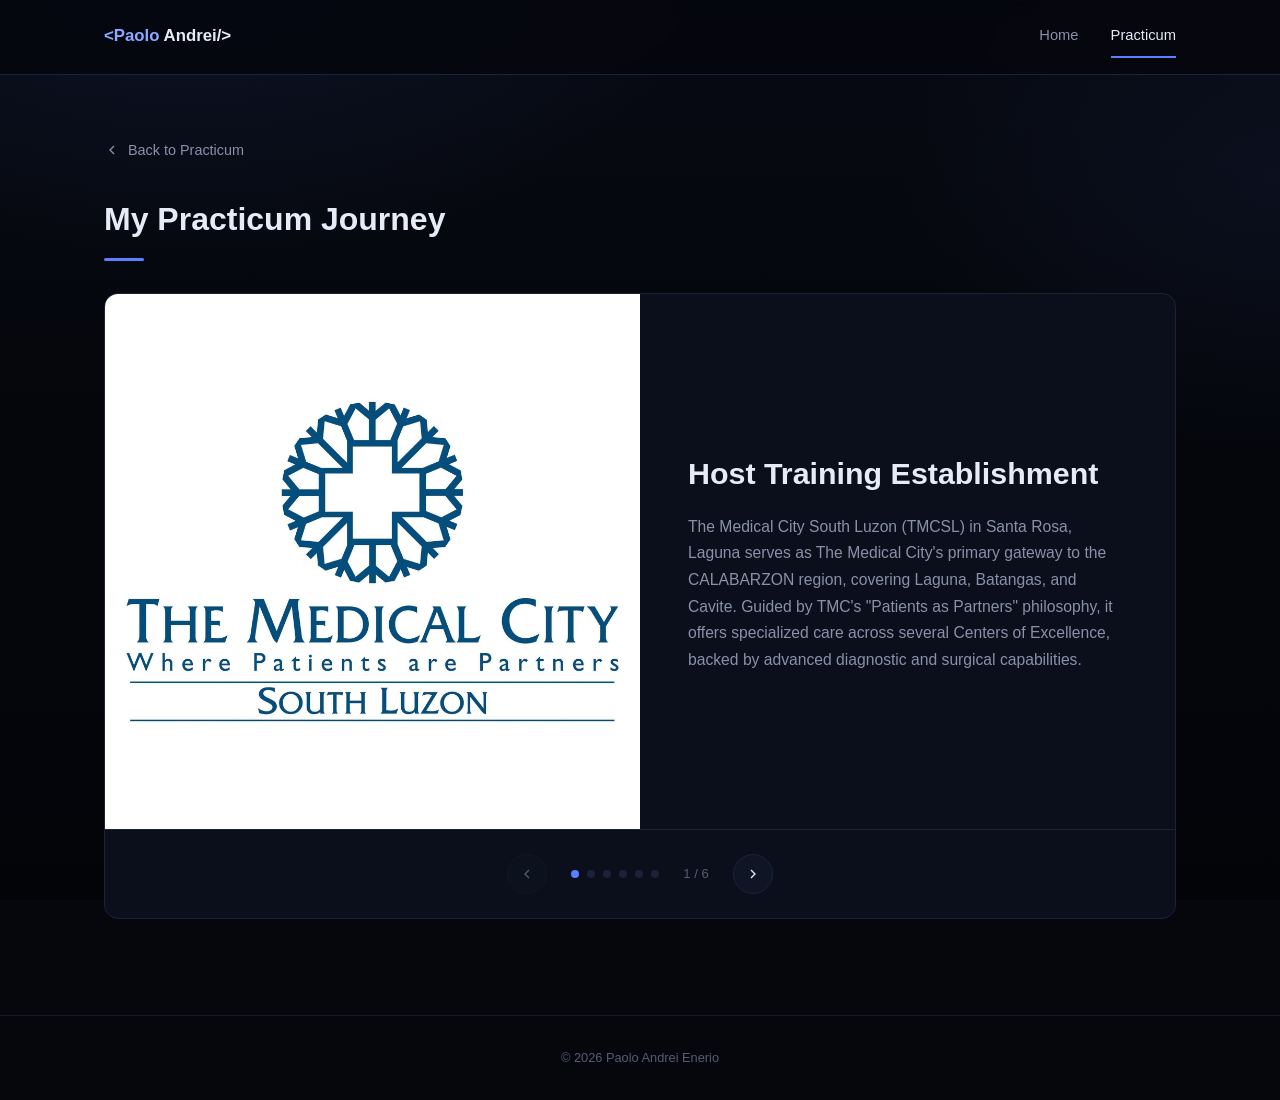
==== practicum-journey.html @ 37e4f236 "Initialize DEV portfolio website" ====
<!DOCTYPE html>
<html lang="en">
<head>
  <meta charset="UTF-8" />
  <meta name="viewport" content="width=device-width, initial-scale=1.0" />
  <title>PAO - Practicum Journey</title>
  <meta name="description" content="A detailed, slide-by-slide walkthrough of Paolo Andrei's practicum experience at The Medical City South Luzon." />
  <link rel="icon type="image/x-icon" href="assets/icons/favicon.svg" />
  <link rel="stylesheet" href="css/style.css" />
  <link rel="stylesheet" href="css/practicum-journey.css" />
  <link rel="stylesheet" href="css/responsive.css" />
</head>
<body>
  <a class="skip-link" href="#main">Skip to content</a>

  <header class="site-header">
    <nav class="nav" aria-label="Primary">
      <span class="nav__brand"><span class="accent">&lt;Paolo</span> Andrei/&gt;</span>
      <button class="nav__toggle" aria-label="Toggle navigation" aria-expanded="false">
        <svg viewBox="0 0 24 24" fill="none" stroke="currentColor" stroke-width="1.8">
          <path d="M4 7h16M4 12h16M4 17h16" />
        </svg>
      </button>
      <div class="nav__tabs">
        <a class="nav__tab" href="index.html">Home</a>
        <a class="nav__tab" href="practicum.html" aria-current="page">Practicum</a>
      </div>
    </nav>
  </header>

  <main id="main">
    <section class="section practicum-journey-section" aria-label="Practicum experience, in detail">
      <div class="container">
        <a class="back-link" href="practicum.html">
          <svg viewBox="0 0 24 24" fill="none" stroke="currentColor" stroke-width="2"><path d="M15 18l-6-6 6-6"/></svg>
          Back to Practicum
        </a>

        <div class="section-label">
          <h1 class="section-label__title">My Practicum Journey</h1>
        </div>

        <div class="slide-deck" id="practicum-slideshow"></div>
      </div>
    </section>
  </main>

  <footer class="site-footer">
    <p>&copy; <span id="year"></span> Paolo Andrei Enerio</p>
  </footer>

  <script type="module">
    import { initNavigation } from "./js/navigation.js";
    import { initPracticumSlideshow } from "./js/practicum-slides.js";
    import { initScrollReveal } from "./js/scroll-reveal.js";

    document.addEventListener("DOMContentLoaded", () => {
      initNavigation();
      initPracticumSlideshow();
      initScrollReveal();
      const yearEl = document.getElementById("year");
      if (yearEl) yearEl.textContent = String(new Date().getFullYear());
    });
  </script>
</body>
</html>
---- css/style.css ----
/* ==========================================================================
   style.css — global design tokens, reset, and shared layout
   ========================================================================== */

:root {
  /* ---- Color ---- */
  --color-bg: #05070d;
  --color-bg-alt: #070a13;
  --color-surface: #0b0f1c;
  --color-surface-alt: #0f1524;
  --color-border: #1a2338;
  --color-border-soft: #131a2a;
  --color-text: #e6ebf7;
  --color-text-muted: #8891a8;
  --color-text-dim: #545d75;
  --color-accent: #5b7fff;
  --color-accent-bright: #8aa9ff;
  --color-accent-dim: #1f2a4d;
  --color-accent-glow: rgba(91, 127, 255, 0.35);

  /* ---- Type ---- */
  --font-heading: -apple-system, BlinkMacSystemFont, "Segoe UI", "Helvetica Neue", Arial,
    sans-serif;
  --font-body: -apple-system, BlinkMacSystemFont, "Segoe UI", Roboto, Helvetica, Arial,
    sans-serif;

  /* ---- Scale ---- */
  --space-1: 0.25rem;
  --space-2: 0.5rem;
  --space-3: 0.75rem;
  --space-4: 1rem;
  --space-6: 1.5rem;
  --space-8: 2rem;
  --space-12: 3rem;
  --space-16: 4rem;
  --space-24: 6rem;

  --radius-sm: 4px;
  --radius-md: 8px;
  --radius-lg: 14px;

  --max-width: 1120px;

  /* ---- Motion ---- */
  --fade-duration: 0.3s;
  --reveal-duration: 0.7s;
}

/* ---- Reset ---- */
*,
*::before,
*::after {
  box-sizing: border-box;
}

html {
  scroll-behavior: smooth;
}

@media (prefers-reduced-motion: reduce) {
  html {
    scroll-behavior: auto;
  }
  *,
  *::before,
  *::after {
    animation-duration: 0.01ms !important;
    animation-iteration-count: 1 !important;
    transition-duration: 0.01ms !important;
    scroll-behavior: auto !important;
  }
}

body {
  margin: 0;
  color: var(--color-text);
  font-family: var(--font-body);
  line-height: 1.6;
  -webkit-font-smoothing: antialiased;
  background-color: var(--color-bg);
  background-image: radial-gradient(
      ellipse 900px 600px at 15% -10%,
      rgba(91, 127, 255, 0.1) 0%,
      transparent 60%
    ),
    radial-gradient(ellipse 700px 500px at 100% 20%, rgba(91, 127, 255, 0.06) 0%, transparent 55%),
    linear-gradient(180deg, var(--color-bg-alt) 0%, var(--color-bg) 40%, #030408 100%);
  background-attachment: fixed;
  background-repeat: no-repeat;
}

img {
  max-width: 100%;
  display: block;
}

a {
  color: inherit;
  text-decoration: none;
}

ul {
  margin: 0;
  padding: 0;
  list-style: none;
}

h1, h2, h3, h4, p {
  margin: 0;
}

button {
  font: inherit;
  color: inherit;
  cursor: pointer;
}

svg {
  display: block;
}

:focus-visible {
  outline: 2px solid var(--color-accent-bright);
  outline-offset: 2px;
  border-radius: var(--radius-sm);
}

/* ---- Layout helpers ---- */
.container {
  max-width: var(--max-width);
  margin: 0 auto;
  padding: 0 var(--space-6);
}

.section {
  padding: var(--space-24) 0;
  border-top: 1px solid var(--color-border-soft);
}

.section:first-of-type {
  border-top: none;
}

/* ---- Scroll-reveal ---- */
.section.reveal-pending {
  opacity: 0;
  transform: translateY(28px);
  transition: opacity var(--reveal-duration) ease, transform var(--reveal-duration) ease;
}

.section.reveal-pending.is-visible {
  opacity: 1;
  transform: translateY(0);
}

.section-label {
  margin-bottom: var(--space-8);
  display: flex;
  align-items: center;
  justify-content: space-between;
  gap: var(--space-4);
  flex-wrap: wrap;
}

.section-label__title {
  font-family: var(--font-heading);
  font-size: clamp(1.5rem, 2.5vw, 2rem);
  font-weight: 700;
  color: var(--color-text);
  position: relative;
  padding-bottom: var(--space-4);
}

.section-label__title::after {
  content: "";
  position: absolute;
  left: 0;
  bottom: 0;
  width: 40px;
  height: 3px;
  border-radius: 2px;
  background: var(--color-accent);
}

/* ---- Top navigation ---- */
.site-header {
  position: sticky;
  top: 0;
  z-index: 100;
  background: rgba(5, 7, 13, 0.85);
  backdrop-filter: blur(8px);
  border-bottom: 1px solid var(--color-border);
}

.nav {
  display: flex;
  align-items: center;
  justify-content: space-between;
  padding: var(--space-4) var(--space-6);
  max-width: var(--max-width);
  margin: 0 auto;
}

.nav__brand {
  font-family: var(--font-heading);
  font-weight: 700;
  font-size: 1.05rem;
  color: var(--color-text);
  white-space: nowrap;
}

.nav__brand .accent {
  color: var(--color-accent-bright);
}

.nav__tabs {
  display: flex;
  gap: var(--space-8);
}

.nav__tab {
  font-family: var(--font-heading);
  font-size: 0.92rem;
  font-weight: 500;
  padding: var(--space-2) 0;
  color: var(--color-text-muted);
  border-bottom: 2px solid transparent;
  transition: color 0.15s ease, border-color 0.15s ease;
}

.nav__tab:hover {
  color: var(--color-text);
}

.nav__tab[aria-current="page"] {
  color: var(--color-text);
  border-color: var(--color-accent);
}

.nav__toggle {
  display: none;
  background: none;
  border: 1px solid var(--color-border);
  border-radius: var(--radius-sm);
  padding: var(--space-2);
  color: var(--color-text);
}

.nav__toggle svg {
  width: 20px;
  height: 20px;
}

/* ---- Buttons ---- */
.btn {
  display: inline-flex;
  align-items: center;
  gap: var(--space-2);
  font-family: var(--font-heading);
  font-size: 0.9rem;
  padding: var(--space-3) var(--space-6);
  border-radius: var(--radius-sm);
  border: 1px solid var(--color-border);
  color: var(--color-text);
  transition: border-color 0.15s ease, transform 0.15s ease, background 0.15s ease;
}

.btn:hover {
  border-color: var(--color-accent);
  transform: translateY(-1px);
}

.btn--primary {
  background: var(--color-accent);
  border-color: var(--color-accent);
  color: #04060c;
  font-weight: 600;
}

.btn--primary:hover {
  background: var(--color-accent-bright);
  border-color: var(--color-accent-bright);
}

.btn svg {
  width: 16px;
  height: 16px;
}

/* ---- Footer ---- */
.site-footer {
  border-top: 1px solid var(--color-border-soft);
  padding: var(--space-8) 0;
  text-align: center;
}

.site-footer p {
  font-family: var(--font-heading);
  font-size: 0.8rem;
  color: var(--color-text-dim);
}

/* ---- Skip link (accessibility) ---- */
.skip-link {
  position: absolute;
  left: -9999px;
  top: 0;
  background: var(--color-accent);
  color: #04060c;
  padding: var(--space-2) var(--space-4);
  z-index: 1000;
  border-radius: var(--radius-sm);
}

.skip-link:focus {
  left: var(--space-4);
  top: var(--space-4);
}

/* ---- Lazy image fade-in ---- */
img[loading="lazy"] {
  opacity: 0;
  transition: opacity 0.4s ease;
}

img.is-loaded {
  opacity: 1;
}
---- css/practicum-journey.css ----
/* ==========================================================================
   practicum-journey.css — the detailed Practicum slideshow
   ========================================================================== */

.practicum-journey-section {
  padding: var(--space-16) 0 var(--space-24);
}

.back-link {
  display: inline-flex;
  align-items: center;
  gap: var(--space-2);
  font-family: var(--font-heading);
  font-size: 0.9rem;
  font-weight: 500;
  color: var(--color-text-muted);
  margin-bottom: var(--space-8);
  transition: color 0.15s ease;
}

.back-link:hover {
  color: var(--color-accent-bright);
}

.back-link svg {
  width: 16px;
  height: 16px;
}

.slide-deck {
  background: var(--color-surface);
  border: 1px solid var(--color-border);
  border-radius: var(--radius-lg);
  overflow: hidden;
}

.slide-deck__viewport {
  position: relative;
  min-height: 480px;
}

.slide-deck__slide {
  display: none;
  grid-template-columns: 1fr 1fr;
  align-items: stretch;
}

.slide-deck__slide.is-active {
  display: grid;
}

.slide-deck__image {
  width: 100%;
  height: 100%;
  object-fit: cover;
  min-height: 280px;
  background: var(--color-bg-alt);
}

.slide-deck__content {
  padding: var(--space-12);
  display: flex;
  flex-direction: column;
  justify-content: center;
  gap: var(--space-4);
}

.slide-deck__eyebrow {
  font-family: var(--font-heading);
  font-size: 0.78rem;
  font-weight: 600;
  letter-spacing: 0.03em;
  text-transform: uppercase;
  color: var(--color-accent-bright);
}

.slide-deck__title {
  font-family: var(--font-heading);
  font-weight: 700;
  font-size: clamp(1.4rem, 3vw, 1.9rem);
  color: var(--color-text);
}

.slide-deck__paragraph {
  color: var(--color-text-muted);
  font-size: 0.98rem;
  line-height: 1.7;
}

.slide-deck__nav {
  display: flex;
  align-items: center;
  justify-content: center;
  gap: var(--space-6);
  padding: var(--space-6);
  border-top: 1px solid var(--color-border);
}

.slide-deck__arrow {
  width: 40px;
  height: 40px;
  border-radius: 50%;
  border: 1px solid var(--color-border);
  background: var(--color-surface-alt);
  color: var(--color-text);
  display: flex;
  align-items: center;
  justify-content: center;
  transition: border-color 0.15s ease, color 0.15s ease, opacity 0.15s ease;
}

.slide-deck__arrow:hover:not(:disabled) {
  border-color: var(--color-accent);
  color: var(--color-accent-bright);
}

.slide-deck__arrow:disabled {
  opacity: 0.35;
  cursor: not-allowed;
}

.slide-deck__arrow svg {
  width: 16px;
  height: 16px;
}

.slide-deck__dots {
  display: flex;
  gap: var(--space-2);
}

.slide-deck__dot {
  width: 8px;
  height: 8px;
  border-radius: 50%;
  background: var(--color-border);
  border: none;
  padding: 0;
}

.slide-deck__dot[aria-current="true"] {
  background: var(--color-accent);
}

.slide-deck__counter {
  font-family: var(--font-heading);
  font-size: 0.82rem;
  color: var(--color-text-dim);
  min-width: 3.5ch;
}
---- css/responsive.css ----
/* ==========================================================================
   responsive.css — tablet and mobile breakpoints
   ========================================================================== */

/* ---- Tablet ---- */
@media (max-width: 900px) {
  .section {
    padding: var(--space-16) 0;
  }
}

/* ---- Mobile ---- */
@media (max-width: 640px) {
  .container {
    padding: 0 var(--space-4);
  }

  .nav__tabs {
    position: fixed;
    top: 57px;
    left: 0;
    right: 0;
    background: var(--color-bg-alt);
    border-bottom: 1px solid var(--color-border);
    flex-direction: column;
    gap: 0;
    padding: var(--space-2);
    transform: translateY(-8px);
    opacity: 0;
    pointer-events: none;
    transition: opacity 0.15s ease, transform 0.15s ease;
  }

  .nav__tabs.is-open {
    opacity: 1;
    transform: translateY(0);
    pointer-events: auto;
  }

  .nav__tab {
    border-radius: var(--radius-sm);
    padding: var(--space-3) var(--space-4);
    width: 100%;
  }

  .nav__toggle {
    display: flex;
  }

  .hero__name {
    font-size: 2rem;
  }

  .hero__actions {
    flex-direction: column;
    align-items: flex-start;
  }

  .projects-grid,
  .skills-grid,
  .certs-grid {
    grid-template-columns: 1fr;
  }

  .certs-controls {
    flex-direction: column;
    align-items: stretch;
  }

  .slide-deck__slide.is-active {
    grid-template-columns: 1fr;
  }

  .slide-deck__image {
    min-height: 200px;
  }

  .slide-deck__content {
    padding: var(--space-8);
  }

  .slide-deck__nav {
    gap: var(--space-4);
  }
}
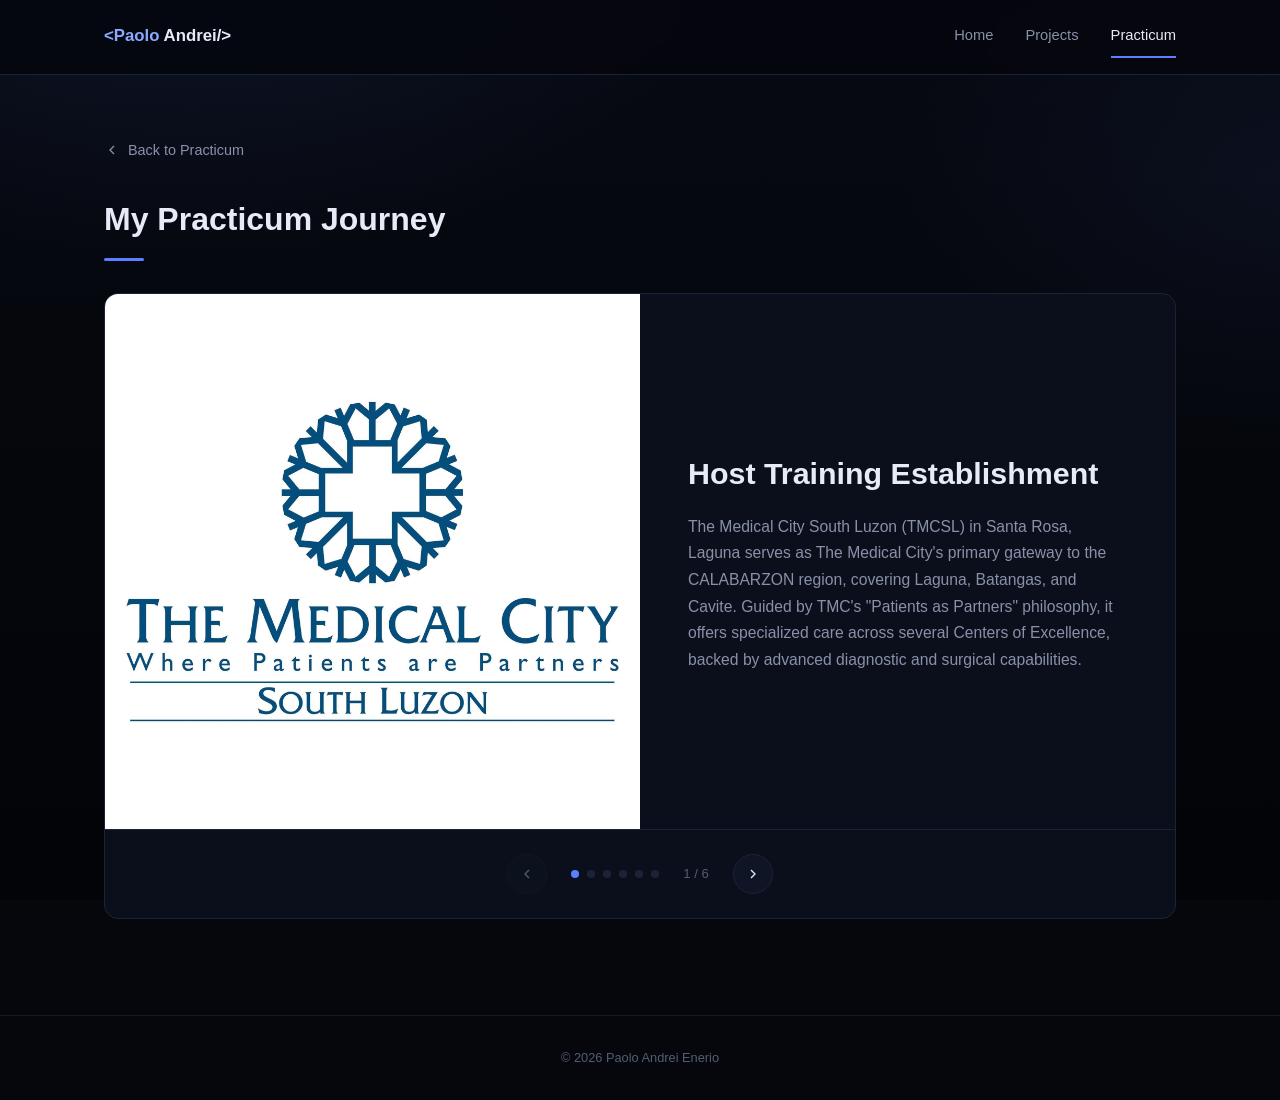
==== commit 194b2012: "Added separate page for displaying projects" ====
--- a/practicum-journey.html
+++ b/practicum-journey.html
@@ -3,9 +3,9 @@
 <head>
   <meta charset="UTF-8" />
   <meta name="viewport" content="width=device-width, initial-scale=1.0" />
-  <title>PAO - Practicum Journey</title>
+  <title>PAO | Practicum Journey</title>
   <meta name="description" content="A detailed, slide-by-slide walkthrough of Paolo Andrei's practicum experience at The Medical City South Luzon." />
-  <link rel="icon type="image/x-icon" href="assets/icons/favicon.svg" />
+  <link rel="icon" type="image/svg+xml" href="assets/icons/favicon.svg" />
   <link rel="stylesheet" href="css/style.css" />
   <link rel="stylesheet" href="css/practicum-journey.css" />
   <link rel="stylesheet" href="css/responsive.css" />
@@ -17,12 +17,11 @@
     <nav class="nav" aria-label="Primary">
       <span class="nav__brand"><span class="accent">&lt;Paolo</span> Andrei/&gt;</span>
       <button class="nav__toggle" aria-label="Toggle navigation" aria-expanded="false">
-        <svg viewBox="0 0 24 24" fill="none" stroke="currentColor" stroke-width="1.8">
-          <path d="M4 7h16M4 12h16M4 17h16" />
-        </svg>
+        <img src="assets/icons/ui/nav-toggle.svg" alt="" width="20" height="20" />
       </button>
       <div class="nav__tabs">
         <a class="nav__tab" href="index.html">Home</a>
+        <a class="nav__tab" href="projects.html">Projects</a>
         <a class="nav__tab" href="practicum.html" aria-current="page">Practicum</a>
       </div>
     </nav>
@@ -32,7 +31,7 @@
     <section class="section practicum-journey-section" aria-label="Practicum experience, in detail">
       <div class="container">
         <a class="back-link" href="practicum.html">
-          <svg viewBox="0 0 24 24" fill="none" stroke="currentColor" stroke-width="2"><path d="M15 18l-6-6 6-6"/></svg>
+          <img src="assets/icons/ui/back-link-icon.svg" alt="" width="16" height="16" />
           Back to Practicum
         </a>
 
--- a/css/style.css
+++ b/css/style.css
@@ -115,10 +115,6 @@
   cursor: pointer;
 }
 
-svg {
-  display: block;
-}
-
 :focus-visible {
   outline: 2px solid var(--color-accent-bright);
   outline-offset: 2px;
@@ -246,7 +242,7 @@
   color: var(--color-text);
 }
 
-.nav__toggle svg {
+.nav__toggle img {
   width: 20px;
   height: 20px;
 }
@@ -258,10 +254,13 @@
   gap: var(--space-2);
   font-family: var(--font-heading);
   font-size: 0.9rem;
-  padding: var(--space-3) var(--space-6);
+  height: 44px;
+  padding: 0 var(--space-6);
   border-radius: var(--radius-sm);
   border: 1px solid var(--color-border);
   color: var(--color-text);
+  white-space: nowrap;
+  flex-shrink: 0;
   transition: border-color 0.15s ease, transform 0.15s ease, background 0.15s ease;
 }
 
@@ -282,9 +281,10 @@
   border-color: var(--color-accent-bright);
 }
 
-.btn svg {
+.btn img {
   width: 16px;
   height: 16px;
+  flex-shrink: 0;
 }
 
 /* ---- Footer ---- */
--- a/css/practicum-journey.css
+++ b/css/practicum-journey.css
@@ -22,7 +22,7 @@
   color: var(--color-accent-bright);
 }
 
-.back-link svg {
+.back-link img {
   width: 16px;
   height: 16px;
 }
@@ -119,7 +119,7 @@
   cursor: not-allowed;
 }
 
-.slide-deck__arrow svg {
+.slide-deck__arrow img {
   width: 16px;
   height: 16px;
 }
--- a/css/responsive.css
+++ b/css/responsive.css
@@ -6,6 +6,38 @@
 @media (max-width: 900px) {
   .section {
     padding: var(--space-16) 0;
+  }
+
+  .hero .container {
+    flex-direction: column;
+    text-align: center;
+  }
+
+  .hero__visual {
+    order: -1;
+  }
+
+  .hero__blob-img {
+    width: 220px;
+    height: 220px;
+  }
+
+  .hero__typed-row {
+    justify-content: center;
+  }
+
+  .hero__intro {
+    margin-left: auto;
+    margin-right: auto;
+    text-align: center;
+  }
+
+  .hero__actions {
+    justify-content: center;
+  }
+
+  .skills-grid {
+    grid-template-columns: 1fr;
   }
 }
 
@@ -47,13 +79,9 @@
     display: flex;
   }
 
-  .hero__name {
-    font-size: 2rem;
-  }
-
-  .hero__actions {
-    flex-direction: column;
-    align-items: flex-start;
+  .hero__blob-img {
+    width: 180px;
+    height: 180px;
   }
 
   .projects-grid,
@@ -65,6 +93,11 @@
   .certs-controls {
     flex-direction: column;
     align-items: stretch;
+  }
+
+  .certs-header-actions {
+    width: 100%;
+    justify-content: space-between;
   }
 
   .slide-deck__slide.is-active {
@@ -83,3 +116,36 @@
     gap: var(--space-4);
   }
 }
+
+/* ---- Small mobile: keep the button row from crowding out ---- */
+@media (max-width: 380px) {
+  .btn {
+    height: 40px;
+    padding: 0 var(--space-4);
+    font-size: 0.8rem;
+    gap: var(--space-1);
+  }
+
+  .btn img {
+    width: 14px;
+    height: 14px;
+  }
+
+  .hero__actions {
+    gap: var(--space-2);
+  }
+
+  .hero__socials {
+    gap: var(--space-2);
+  }
+
+  .hero__social-link {
+    width: 40px;
+    height: 40px;
+  }
+
+  .hero__social-link img {
+    width: 16px;
+    height: 16px;
+  }
+}
